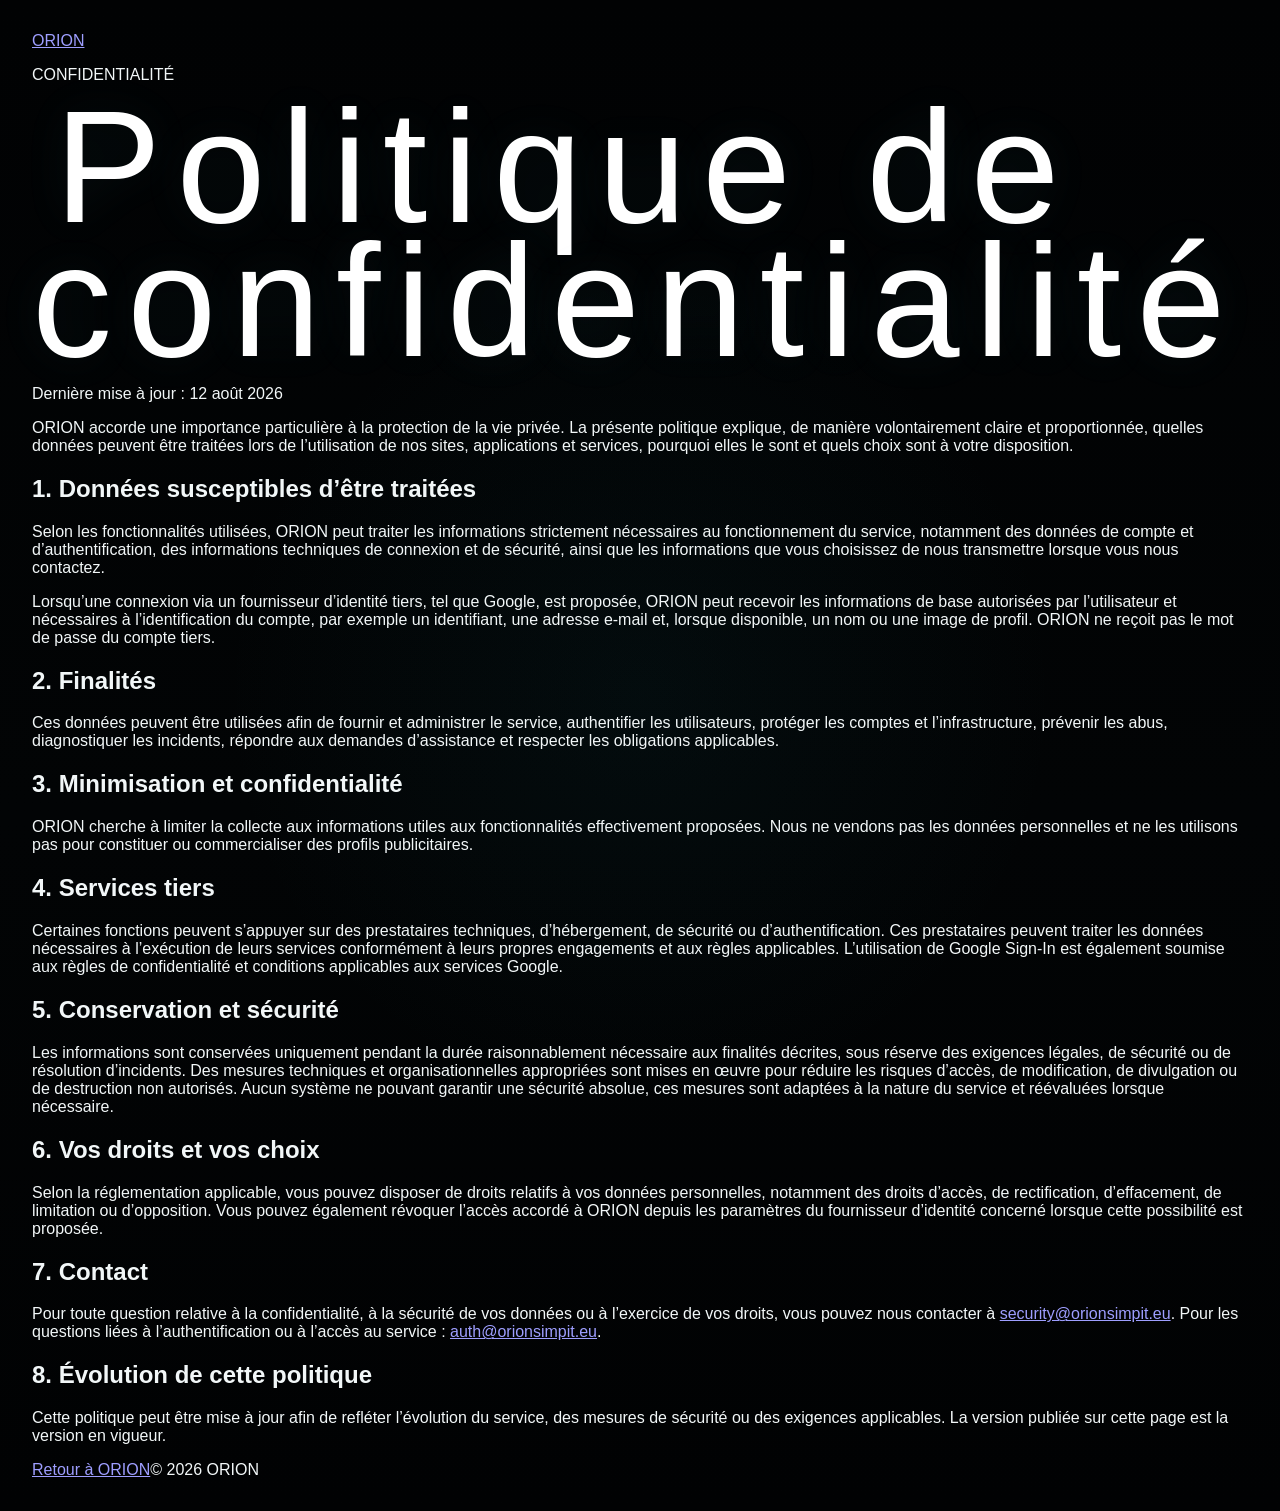
==== privacy/index.html @ c77fbef1 "Add ORION privacy policy" ====
<!doctype html>
<html lang="fr">
<head>
  <meta charset="utf-8">
  <meta name="viewport" content="width=device-width,initial-scale=1">
  <meta name="theme-color" content="#020407">
  <meta name="description" content="Politique de confidentialité ORION.">
  <title>Politique de confidentialité — ORION</title>
  <link rel="stylesheet" href="../styles.css">
</head>
<body class="legal-page">
  <main class="legal-shell">
    <article class="legal-card">
      <a class="legal-brand" href="../">ORION</a>
      <p class="legal-kicker">CONFIDENTIALITÉ</p>
      <h1>Politique de confidentialité</h1>
      <p class="legal-updated">Dernière mise à jour : 12 août 2026</p>

      <p>ORION accorde une importance particulière à la protection de la vie privée. La présente politique explique, de manière volontairement claire et proportionnée, quelles données peuvent être traitées lors de l’utilisation de nos sites, applications et services, pourquoi elles le sont et quels choix sont à votre disposition.</p>

      <h2>1. Données susceptibles d’être traitées</h2>
      <p>Selon les fonctionnalités utilisées, ORION peut traiter les informations strictement nécessaires au fonctionnement du service, notamment des données de compte et d’authentification, des informations techniques de connexion et de sécurité, ainsi que les informations que vous choisissez de nous transmettre lorsque vous nous contactez.</p>
      <p>Lorsqu’une connexion via un fournisseur d’identité tiers, tel que Google, est proposée, ORION peut recevoir les informations de base autorisées par l’utilisateur et nécessaires à l’identification du compte, par exemple un identifiant, une adresse e-mail et, lorsque disponible, un nom ou une image de profil. ORION ne reçoit pas le mot de passe du compte tiers.</p>

      <h2>2. Finalités</h2>
      <p>Ces données peuvent être utilisées afin de fournir et administrer le service, authentifier les utilisateurs, protéger les comptes et l’infrastructure, prévenir les abus, diagnostiquer les incidents, répondre aux demandes d’assistance et respecter les obligations applicables.</p>

      <h2>3. Minimisation et confidentialité</h2>
      <p>ORION cherche à limiter la collecte aux informations utiles aux fonctionnalités effectivement proposées. Nous ne vendons pas les données personnelles et ne les utilisons pas pour constituer ou commercialiser des profils publicitaires.</p>

      <h2>4. Services tiers</h2>
      <p>Certaines fonctions peuvent s’appuyer sur des prestataires techniques, d’hébergement, de sécurité ou d’authentification. Ces prestataires peuvent traiter les données nécessaires à l’exécution de leurs services conformément à leurs propres engagements et aux règles applicables. L’utilisation de Google Sign-In est également soumise aux règles de confidentialité et conditions applicables aux services Google.</p>

      <h2>5. Conservation et sécurité</h2>
      <p>Les informations sont conservées uniquement pendant la durée raisonnablement nécessaire aux finalités décrites, sous réserve des exigences légales, de sécurité ou de résolution d’incidents. Des mesures techniques et organisationnelles appropriées sont mises en œuvre pour réduire les risques d’accès, de modification, de divulgation ou de destruction non autorisés. Aucun système ne pouvant garantir une sécurité absolue, ces mesures sont adaptées à la nature du service et réévaluées lorsque nécessaire.</p>

      <h2>6. Vos droits et vos choix</h2>
      <p>Selon la réglementation applicable, vous pouvez disposer de droits relatifs à vos données personnelles, notamment des droits d’accès, de rectification, d’effacement, de limitation ou d’opposition. Vous pouvez également révoquer l’accès accordé à ORION depuis les paramètres du fournisseur d’identité concerné lorsque cette possibilité est proposée.</p>

      <h2>7. Contact</h2>
      <p>Pour toute question relative à la confidentialité, à la sécurité de vos données ou à l’exercice de vos droits, vous pouvez nous contacter à <a href="mailto:security@orionsimpit.eu">security@orionsimpit.eu</a>. Pour les questions liées à l’authentification ou à l’accès au service : <a href="mailto:auth@orionsimpit.eu">auth@orionsimpit.eu</a>.</p>

      <h2>8. Évolution de cette politique</h2>
      <p>Cette politique peut être mise à jour afin de refléter l’évolution du service, des mesures de sécurité ou des exigences applicables. La version publiée sur cette page est la version en vigueur.</p>

      <div class="legal-footer"><a href="../">Retour à ORION</a><span>© 2026 ORION</span></div>
    </article>
  </main>
</body>
</html>
---- styles.css ----
:root{color-scheme:dark;--void:#020405;--mist:#f2f7f8;--muted:#7c888c;--cyan:#69e7f5;font-family:Inter,ui-sans-serif,-apple-system,BlinkMacSystemFont,"Segoe UI",sans-serif;font-synthesis:none;text-rendering:optimizeLegibility}*{box-sizing:border-box}html{min-width:20rem;min-height:100%;background:var(--void)}body{min-height:100svh;margin:0;overflow:hidden;color:var(--mist);background:radial-gradient(circle at 50% 46%,rgba(22,118,130,.07),transparent 26rem),linear-gradient(180deg,#010203,var(--void) 54%,#010203);-webkit-font-smoothing:antialiased}.grain{position:fixed;inset:0;z-index:3;pointer-events:none;opacity:.025;background-image:radial-gradient(rgba(255,255,255,.24) .35px,transparent .35px);background-size:4px 4px}main{display:grid;min-height:calc(100svh - 4rem);place-items:center;padding:2rem}.hero{position:relative;display:grid;width:min(64rem,100%);min-height:min(80svh,48rem);place-items:center;text-align:center;isolation:isolate}.stage{position:absolute;top:50%;left:50%;width:min(64vw,35rem);aspect-ratio:1;transform:translate(-50%,-52%);pointer-events:none}.aura{position:absolute;inset:-20%;border-radius:50%;background:radial-gradient(circle,rgba(64,214,231,.09),rgba(23,100,111,.025) 42%,transparent 68%);filter:blur(1px);animation:aura 9s ease-in-out infinite}.ring{position:absolute;border:1px solid rgba(105,231,245,.1);border-radius:50%;inset:4%;box-shadow:0 0 5rem rgba(105,231,245,.025),inset 0 0 5rem rgba(105,231,245,.02)}.ring::before{position:absolute;inset:-1px;border-top:1px solid rgba(105,231,245,.72);border-right:1px solid transparent;border-bottom:1px solid transparent;border-left:1px solid transparent;border-radius:50%;content:"";filter:drop-shadow(0 0 .55rem rgba(105,231,245,.35));animation:orbit 24s linear infinite}.ring-two{inset:17%;opacity:.28;transform:rotate(128deg)}.ring-two::before{animation-direction:reverse;animation-duration:32s}.beacon{position:absolute;top:3.7%;left:50%;width:4px;height:4px;border-radius:50%;background:var(--cyan);box-shadow:0 0 1rem rgba(105,231,245,.85);transform:translateX(-50%);animation:beacon 5s ease-in-out infinite}.brand{position:relative;z-index:1;transform:translateY(-.5rem);animation:reveal 1.2s cubic-bezier(.22,1,.36,1) both}.overline{margin:0 0 1.4rem;color:#596468;font-size:.62rem;font-weight:650;letter-spacing:.32em;text-transform:uppercase}h1{margin:0;color:#fff;font-family:Arial,Helvetica,sans-serif;font-size:clamp(4.5rem,14vw,10rem);font-weight:520;letter-spacing:clamp(.07em,1.2vw,.14em);line-height:.84;text-indent:.14em;text-shadow:0 0 3rem rgba(105,231,245,.08)}.signature{margin:2rem 0 0;color:#c5ced1;font-size:clamp(.88rem,1.8vw,1.12rem);font-weight:390;letter-spacing:-.01em}.signature span{color:#8f9a9e}.coming{position:absolute;bottom:2%;z-index:1;display:flex;align-items:center;gap:.75rem;margin:0;color:var(--muted);font-size:.7rem;font-weight:520;letter-spacing:.18em;text-transform:uppercase;animation:reveal 1.2s .2s cubic-bezier(.22,1,.36,1) both}.coming span{width:1.6rem;height:1px;background:rgba(105,231,245,.5);box-shadow:0 0 .6rem rgba(105,231,245,.25)}footer{display:flex;min-height:4rem;align-items:center;justify-content:center;gap:.75rem;color:#3f484b;font-size:.62rem;letter-spacing:.08em}footer i{width:3px;height:3px;border-radius:50%;background:#25464b}@keyframes reveal{from{opacity:0;transform:translateY(.6rem)}to{opacity:1;transform:translateY(-.5rem)}}@keyframes orbit{to{transform:rotate(360deg)}}@keyframes aura{50%{opacity:.62;transform:scale(1.035)}}@keyframes beacon{50%{opacity:.42;transform:translateX(-50%) scale(.72)}}@media(max-width:40rem){main{min-height:calc(100svh - 3.5rem);padding:1rem}.hero{min-height:78svh}.stage{width:min(92vw,31rem)}.signature{display:grid;gap:.15rem;line-height:1.45}.coming{bottom:0;font-size:.62rem;letter-spacing:.13em}footer{min-height:3.5rem}}@media(prefers-reduced-motion:reduce){*,*::before,*::after{animation-duration:.01ms!important;animation-iteration-count:1!important;transition-duration:.01ms!important}}
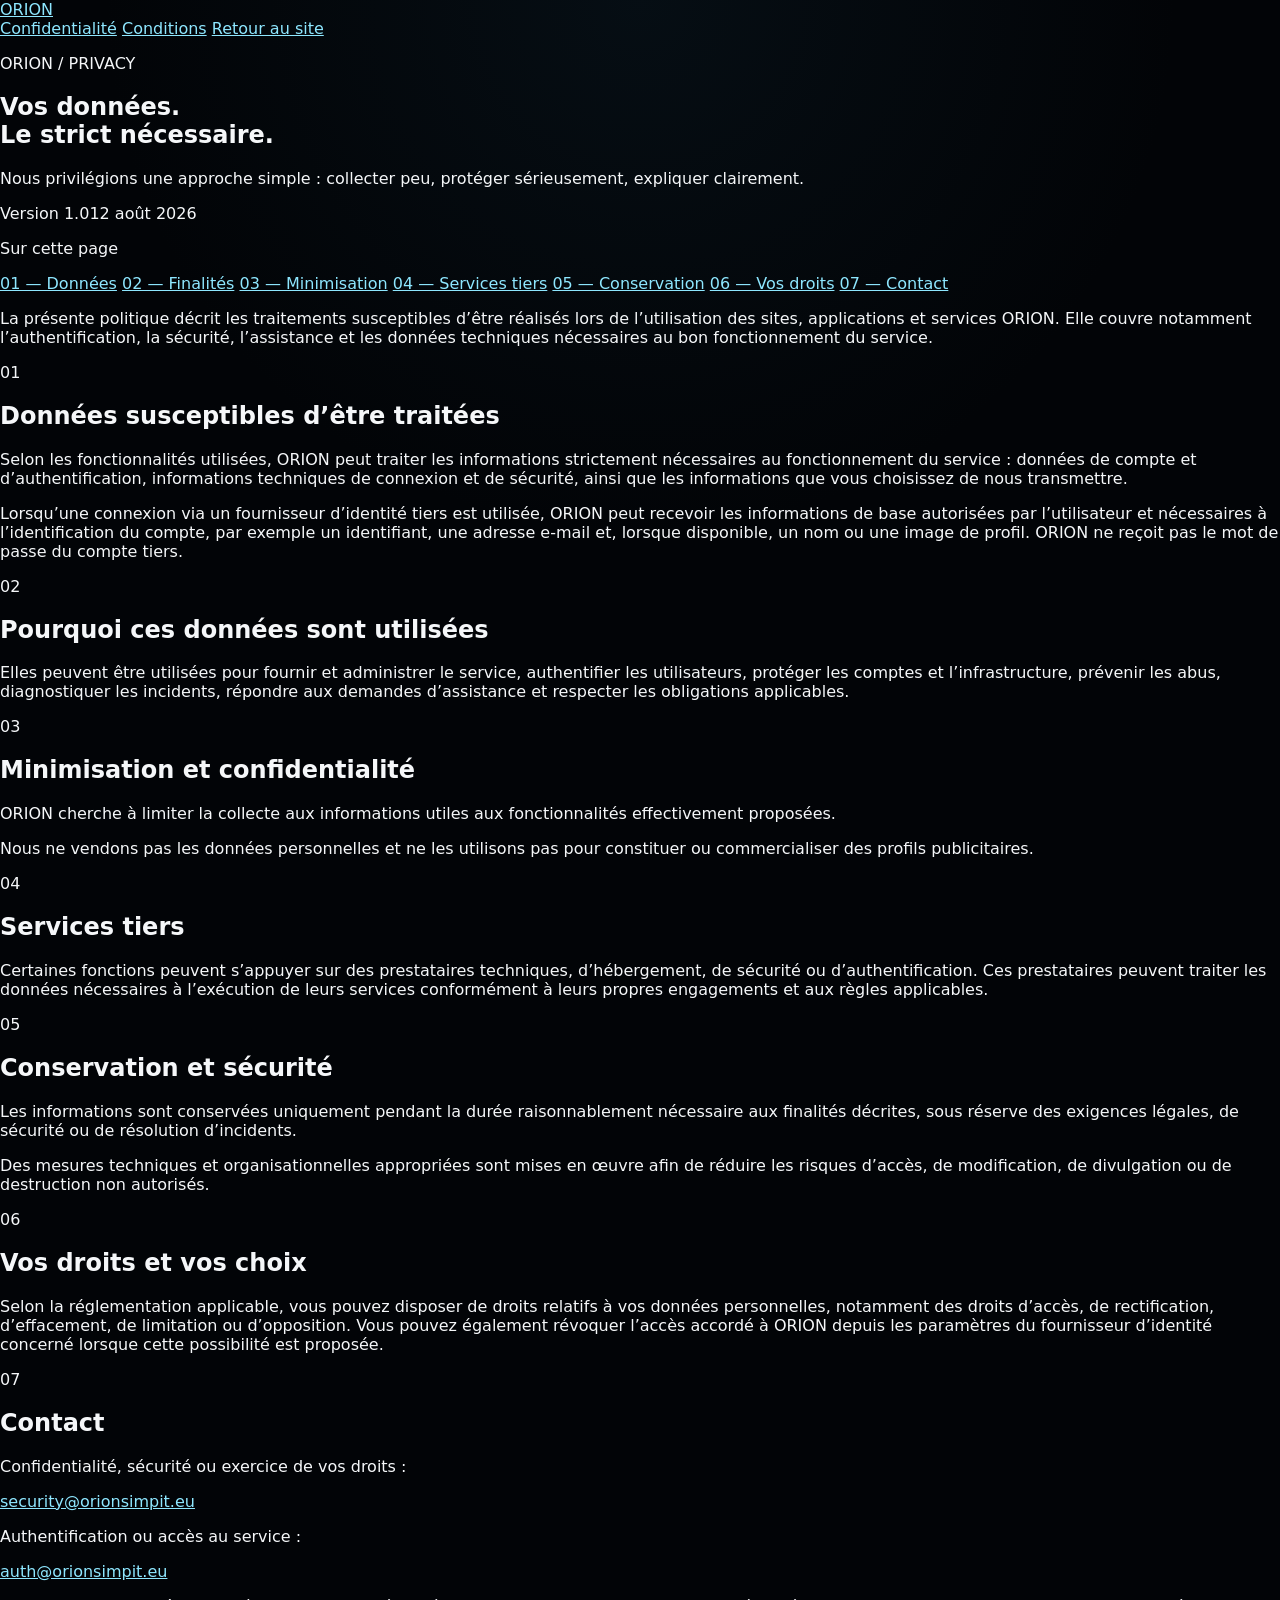
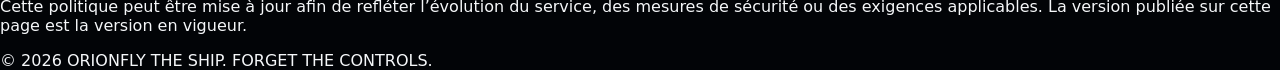
==== commit d344031f: "Refine ORION privacy page layout" ====
--- a/privacy/index.html
+++ b/privacy/index.html
@@ -9,42 +9,81 @@
   <link rel="stylesheet" href="../styles.css">
 </head>
 <body class="legal-page">
-  <main class="legal-shell">
-    <article class="legal-card">
-      <a class="legal-brand" href="../">ORION</a>
-      <p class="legal-kicker">CONFIDENTIALITÉ</p>
-      <h1>Politique de confidentialité</h1>
-      <p class="legal-updated">Dernière mise à jour : 12 août 2026</p>
+  <header class="legal-topbar">
+    <a class="legal-wordmark" href="../" aria-label="Retour à ORION">ORION</a>
+    <nav class="legal-nav" aria-label="Navigation juridique">
+      <a class="is-active" href="./">Confidentialité</a>
+      <a href="../terms/">Conditions</a>
+      <a class="legal-back" href="../">Retour au site</a>
+    </nav>
+  </header>
 
-      <p>ORION accorde une importance particulière à la protection de la vie privée. La présente politique explique, de manière volontairement claire et proportionnée, quelles données peuvent être traitées lors de l’utilisation de nos sites, applications et services, pourquoi elles le sont et quels choix sont à votre disposition.</p>
+  <main class="legal-layout">
+    <section class="legal-hero">
+      <div class="legal-orbit" aria-hidden="true"><span></span></div>
+      <p class="legal-eyebrow">ORION / PRIVACY</p>
+      <h1>Vos données.<br><span>Le strict nécessaire.</span></h1>
+      <p class="legal-lead">Nous privilégions une approche simple : collecter peu, protéger sérieusement, expliquer clairement.</p>
+      <div class="legal-meta"><span>Version 1.0</span><span>12 août 2026</span></div>
+    </section>
 
-      <h2>1. Données susceptibles d’être traitées</h2>
-      <p>Selon les fonctionnalités utilisées, ORION peut traiter les informations strictement nécessaires au fonctionnement du service, notamment des données de compte et d’authentification, des informations techniques de connexion et de sécurité, ainsi que les informations que vous choisissez de nous transmettre lorsque vous nous contactez.</p>
-      <p>Lorsqu’une connexion via un fournisseur d’identité tiers, tel que Google, est proposée, ORION peut recevoir les informations de base autorisées par l’utilisateur et nécessaires à l’identification du compte, par exemple un identifiant, une adresse e-mail et, lorsque disponible, un nom ou une image de profil. ORION ne reçoit pas le mot de passe du compte tiers.</p>
+    <div class="legal-grid">
+      <aside class="legal-toc" aria-label="Sommaire">
+        <p>Sur cette page</p>
+        <a href="#donnees">01 — Données</a>
+        <a href="#finalites">02 — Finalités</a>
+        <a href="#minimisation">03 — Minimisation</a>
+        <a href="#tiers">04 — Services tiers</a>
+        <a href="#conservation">05 — Conservation</a>
+        <a href="#droits">06 — Vos droits</a>
+        <a href="#contact">07 — Contact</a>
+      </aside>
 
-      <h2>2. Finalités</h2>
-      <p>Ces données peuvent être utilisées afin de fournir et administrer le service, authentifier les utilisateurs, protéger les comptes et l’infrastructure, prévenir les abus, diagnostiquer les incidents, répondre aux demandes d’assistance et respecter les obligations applicables.</p>
+      <article class="legal-content">
+        <section class="legal-intro-panel">
+          <p>La présente politique décrit les traitements susceptibles d’être réalisés lors de l’utilisation des sites, applications et services ORION. Elle couvre notamment l’authentification, la sécurité, l’assistance et les données techniques nécessaires au bon fonctionnement du service.</p>
+        </section>
 
-      <h2>3. Minimisation et confidentialité</h2>
-      <p>ORION cherche à limiter la collecte aux informations utiles aux fonctionnalités effectivement proposées. Nous ne vendons pas les données personnelles et ne les utilisons pas pour constituer ou commercialiser des profils publicitaires.</p>
+        <section id="donnees" class="legal-section">
+          <div class="legal-index">01</div>
+          <div><h2>Données susceptibles d’être traitées</h2><p>Selon les fonctionnalités utilisées, ORION peut traiter les informations strictement nécessaires au fonctionnement du service : données de compte et d’authentification, informations techniques de connexion et de sécurité, ainsi que les informations que vous choisissez de nous transmettre.</p><p>Lorsqu’une connexion via un fournisseur d’identité tiers est utilisée, ORION peut recevoir les informations de base autorisées par l’utilisateur et nécessaires à l’identification du compte, par exemple un identifiant, une adresse e-mail et, lorsque disponible, un nom ou une image de profil. ORION ne reçoit pas le mot de passe du compte tiers.</p></div>
+        </section>
 
-      <h2>4. Services tiers</h2>
-      <p>Certaines fonctions peuvent s’appuyer sur des prestataires techniques, d’hébergement, de sécurité ou d’authentification. Ces prestataires peuvent traiter les données nécessaires à l’exécution de leurs services conformément à leurs propres engagements et aux règles applicables. L’utilisation de Google Sign-In est également soumise aux règles de confidentialité et conditions applicables aux services Google.</p>
+        <section id="finalites" class="legal-section">
+          <div class="legal-index">02</div>
+          <div><h2>Pourquoi ces données sont utilisées</h2><p>Elles peuvent être utilisées pour fournir et administrer le service, authentifier les utilisateurs, protéger les comptes et l’infrastructure, prévenir les abus, diagnostiquer les incidents, répondre aux demandes d’assistance et respecter les obligations applicables.</p></div>
+        </section>
 
-      <h2>5. Conservation et sécurité</h2>
-      <p>Les informations sont conservées uniquement pendant la durée raisonnablement nécessaire aux finalités décrites, sous réserve des exigences légales, de sécurité ou de résolution d’incidents. Des mesures techniques et organisationnelles appropriées sont mises en œuvre pour réduire les risques d’accès, de modification, de divulgation ou de destruction non autorisés. Aucun système ne pouvant garantir une sécurité absolue, ces mesures sont adaptées à la nature du service et réévaluées lorsque nécessaire.</p>
+        <section id="minimisation" class="legal-section legal-highlight">
+          <div class="legal-index">03</div>
+          <div><h2>Minimisation et confidentialité</h2><p>ORION cherche à limiter la collecte aux informations utiles aux fonctionnalités effectivement proposées.</p><p class="legal-emphasis">Nous ne vendons pas les données personnelles et ne les utilisons pas pour constituer ou commercialiser des profils publicitaires.</p></div>
+        </section>
 
-      <h2>6. Vos droits et vos choix</h2>
-      <p>Selon la réglementation applicable, vous pouvez disposer de droits relatifs à vos données personnelles, notamment des droits d’accès, de rectification, d’effacement, de limitation ou d’opposition. Vous pouvez également révoquer l’accès accordé à ORION depuis les paramètres du fournisseur d’identité concerné lorsque cette possibilité est proposée.</p>
+        <section id="tiers" class="legal-section">
+          <div class="legal-index">04</div>
+          <div><h2>Services tiers</h2><p>Certaines fonctions peuvent s’appuyer sur des prestataires techniques, d’hébergement, de sécurité ou d’authentification. Ces prestataires peuvent traiter les données nécessaires à l’exécution de leurs services conformément à leurs propres engagements et aux règles applicables.</p></div>
+        </section>
 
-      <h2>7. Contact</h2>
-      <p>Pour toute question relative à la confidentialité, à la sécurité de vos données ou à l’exercice de vos droits, vous pouvez nous contacter à <a href="mailto:security@orionsimpit.eu">security@orionsimpit.eu</a>. Pour les questions liées à l’authentification ou à l’accès au service : <a href="mailto:auth@orionsimpit.eu">auth@orionsimpit.eu</a>.</p>
+        <section id="conservation" class="legal-section">
+          <div class="legal-index">05</div>
+          <div><h2>Conservation et sécurité</h2><p>Les informations sont conservées uniquement pendant la durée raisonnablement nécessaire aux finalités décrites, sous réserve des exigences légales, de sécurité ou de résolution d’incidents.</p><p>Des mesures techniques et organisationnelles appropriées sont mises en œuvre afin de réduire les risques d’accès, de modification, de divulgation ou de destruction non autorisés.</p></div>
+        </section>
 
-      <h2>8. Évolution de cette politique</h2>
-      <p>Cette politique peut être mise à jour afin de refléter l’évolution du service, des mesures de sécurité ou des exigences applicables. La version publiée sur cette page est la version en vigueur.</p>
+        <section id="droits" class="legal-section">
+          <div class="legal-index">06</div>
+          <div><h2>Vos droits et vos choix</h2><p>Selon la réglementation applicable, vous pouvez disposer de droits relatifs à vos données personnelles, notamment des droits d’accès, de rectification, d’effacement, de limitation ou d’opposition. Vous pouvez également révoquer l’accès accordé à ORION depuis les paramètres du fournisseur d’identité concerné lorsque cette possibilité est proposée.</p></div>
+        </section>
 
-      <div class="legal-footer"><a href="../">Retour à ORION</a><span>© 2026 ORION</span></div>
-    </article>
+        <section id="contact" class="legal-section legal-contact-card">
+          <div class="legal-index">07</div>
+          <div><h2>Contact</h2><p>Confidentialité, sécurité ou exercice de vos droits :</p><a class="legal-mail" href="mailto:security@orionsimpit.eu">security@orionsimpit.eu</a><p>Authentification ou accès au service :</p><a class="legal-mail" href="mailto:auth@orionsimpit.eu">auth@orionsimpit.eu</a></div>
+        </section>
+
+        <section class="legal-note"><p>Cette politique peut être mise à jour afin de refléter l’évolution du service, des mesures de sécurité ou des exigences applicables. La version publiée sur cette page est la version en vigueur.</p></section>
+      </article>
+    </div>
   </main>
+
+  <footer class="legal-site-footer"><span>© 2026 ORION</span><span>FLY THE SHIP. FORGET THE CONTROLS.</span></footer>
 </body>
 </html>
--- a/styles.css
+++ b/styles.css
@@ -1 +1 @@
-:root{color-scheme:dark;--void:#020405;--mist:#f2f7f8;--muted:#7c888c;--cyan:#69e7f5;font-family:Inter,ui-sans-serif,-apple-system,BlinkMacSystemFont,"Segoe UI",sans-serif;font-synthesis:none;text-rendering:optimizeLegibility}*{box-sizing:border-box}html{min-width:20rem;min-height:100%;background:var(--void)}body{min-height:100svh;margin:0;overflow:hidden;color:var(--mist);background:radial-gradient(circle at 50% 46%,rgba(22,118,130,.07),transparent 26rem),linear-gradient(180deg,#010203,var(--void) 54%,#010203);-webkit-font-smoothing:antialiased}.grain{position:fixed;inset:0;z-index:3;pointer-events:none;opacity:.025;background-image:radial-gradient(rgba(255,255,255,.24) .35px,transparent .35px);background-size:4px 4px}main{display:grid;min-height:calc(100svh - 4rem);place-items:center;padding:2rem}.hero{position:relative;display:grid;width:min(64rem,100%);min-height:min(80svh,48rem);place-items:center;text-align:center;isolation:isolate}.stage{position:absolute;top:50%;left:50%;width:min(64vw,35rem);aspect-ratio:1;transform:translate(-50%,-52%);pointer-events:none}.aura{position:absolute;inset:-20%;border-radius:50%;background:radial-gradient(circle,rgba(64,214,231,.09),rgba(23,100,111,.025) 42%,transparent 68%);filter:blur(1px);animation:aura 9s ease-in-out infinite}.ring{position:absolute;border:1px solid rgba(105,231,245,.1);border-radius:50%;inset:4%;box-shadow:0 0 5rem rgba(105,231,245,.025),inset 0 0 5rem rgba(105,231,245,.02)}.ring::before{position:absolute;inset:-1px;border-top:1px solid rgba(105,231,245,.72);border-right:1px solid transparent;border-bottom:1px solid transparent;border-left:1px solid transparent;border-radius:50%;content:"";filter:drop-shadow(0 0 .55rem rgba(105,231,245,.35));animation:orbit 24s linear infinite}.ring-two{inset:17%;opacity:.28;transform:rotate(128deg)}.ring-two::before{animation-direction:reverse;animation-duration:32s}.beacon{position:absolute;top:3.7%;left:50%;width:4px;height:4px;border-radius:50%;background:var(--cyan);box-shadow:0 0 1rem rgba(105,231,245,.85);transform:translateX(-50%);animation:beacon 5s ease-in-out infinite}.brand{position:relative;z-index:1;transform:translateY(-.5rem);animation:reveal 1.2s cubic-bezier(.22,1,.36,1) both}.overline{margin:0 0 1.4rem;color:#596468;font-size:.62rem;font-weight:650;letter-spacing:.32em;text-transform:uppercase}h1{margin:0;color:#fff;font-family:Arial,Helvetica,sans-serif;font-size:clamp(4.5rem,14vw,10rem);font-weight:520;letter-spacing:clamp(.07em,1.2vw,.14em);line-height:.84;text-indent:.14em;text-shadow:0 0 3rem rgba(105,231,245,.08)}.signature{margin:2rem 0 0;color:#c5ced1;font-size:clamp(.88rem,1.8vw,1.12rem);font-weight:390;letter-spacing:-.01em}.signature span{color:#8f9a9e}.coming{position:absolute;bottom:2%;z-index:1;display:flex;align-items:center;gap:.75rem;margin:0;color:var(--muted);font-size:.7rem;font-weight:520;letter-spacing:.18em;text-transform:uppercase;animation:reveal 1.2s .2s cubic-bezier(.22,1,.36,1) both}.coming span{width:1.6rem;height:1px;background:rgba(105,231,245,.5);box-shadow:0 0 .6rem rgba(105,231,245,.25)}footer{display:flex;min-height:4rem;align-items:center;justify-content:center;gap:.75rem;color:#3f484b;font-size:.62rem;letter-spacing:.08em}footer i{width:3px;height:3px;border-radius:50%;background:#25464b}@keyframes reveal{from{opacity:0;transform:translateY(.6rem)}to{opacity:1;transform:translateY(-.5rem)}}@keyframes orbit{to{transform:rotate(360deg)}}@keyframes aura{50%{opacity:.62;transform:scale(1.035)}}@keyframes beacon{50%{opacity:.42;transform:translateX(-50%) scale(.72)}}@media(max-width:40rem){main{min-height:calc(100svh - 3.5rem);padding:1rem}.hero{min-height:78svh}.stage{width:min(92vw,31rem)}.signature{display:grid;gap:.15rem;line-height:1.45}.coming{bottom:0;font-size:.62rem;letter-spacing:.13em}footer{min-height:3.5rem}}@media(prefers-reduced-motion:reduce){*,*::before,*::after{animation-duration:.01ms!important;animation-iteration-count:1!important;transition-duration:.01ms!important}}
+:root{--bg:#020407;--text:#f5f7f9;--muted:#8f969d;--cyan:#58d6ff;--cyan-soft:rgba(88,214,255,.18)}*{box-sizing:border-box}html,body{margin:0;min-height:100%;background:var(--bg);color:var(--text);font-family:Inter,ui-sans-serif,system-ui,-apple-system,BlinkMacSystemFont,"Segoe UI",sans-serif}body{min-height:100vh;display:flex;flex-direction:column;overflow-x:hidden;background:radial-gradient(circle at 50% 28%,rgba(18,45,61,.28),transparent 36%),#020407}a{color:#8ee7ff}.teaser-shell{flex:1;display:grid;place-items:center;padding:46px 20px 28px}.teaser{width:min(920px,100%);text-align:center}.orb{position:relative;width:min(66vw,500px);aspect-ratio:1;margin:0 auto;display:grid;place-items:center}.orb-ring{position:absolute;inset:3%;border-radius:50%;border:1px solid rgba(88,214,255,.72);box-shadow:0 0 18px rgba(88,214,255,.28),inset 0 0 28px rgba(88,214,255,.05);filter:drop-shadow(0 0 18px rgba(88,214,255,.15));animation:breathe 7s ease-in-out infinite}.orb-ring:before,.orb-ring:after{content:"";position:absolute;inset:-2px;border-radius:50%;border-top:2px solid rgba(121,224,255,.95);border-right:1px solid transparent;border-bottom:1px solid rgba(88,214,255,.18);border-left:1px solid transparent;filter:blur(.2px)}.orb-ring:after{inset:8%;opacity:.1;filter:blur(7px)}.brand-block{position:relative;z-index:1}.brand-block h1{margin:0;font-weight:500;font-size:clamp(3.6rem,10vw,7.8rem);line-height:.92;letter-spacing:.18em;text-indent:.18em;text-shadow:0 0 14px rgba(255,255,255,.12),0 0 18px rgba(88,214,255,.16)}.tagline{margin:18px 0 0;color:#8ee7ff;font-size:clamp(.7rem,1.45vw,.96rem);letter-spacing:.3em;text-indent:.3em}.coming-block{margin:44px auto 0;max-width:700px}.coming{margin:0;color:#f0f0ef;font-size:clamp(1.05rem,2vw,1.42rem);letter-spacing:.42em;text-indent:.42em}.divider{display:block;width:70px;height:1px;background:var(--cyan);margin:30px auto;box-shadow:0 0 10px rgba(88,214,255,.45)}.divider.short{width:48px;margin:24px auto 28px}.whisper{margin:0 auto;color:#a7adb2;font-size:clamp(1rem,1.7vw,1.2rem);letter-spacing:.03em}.invite{appearance:none;border:1px solid rgba(88,214,255,.7);background:rgba(4,10,15,.52);color:#9be8ff;padding:16px 28px;min-width:min(330px,88vw);font:inherit;font-size:.9rem;letter-spacing:.18em;border-radius:8px;box-shadow:0 0 22px rgba(88,214,255,.06);cursor:not-allowed;opacity:.82}.invite-note{margin:16px 0 0;color:#6f777e;font-size:.82rem}.teaser-footer{border-top:1px solid rgba(255,255,255,.06);padding:24px 20px 28px;text-align:center;color:#656c72;font-size:.75rem;letter-spacing:.04em}.legal-page{background:radial-gradient(circle at 50% 0,rgba(18,45,61,.24),transparent 30%),#020407}.legal-shell{width:min(900px,100%);margin:0 auto;padding:64px 24px}.legal-card{border:1px solid rgba(255,255,255,.09);background:rgba(4,8,12,.72);border-radius:16px;padding:clamp(28px,5vw,58px);box-shadow:0 20px 70px rgba(0,0,0,.24)}.legal-brand{display:inline-block;color:#f5f7f9;text-decoration:none;letter-spacing:.28em;font-size:1.15rem}.legal-kicker{margin:38px 0 10px;color:#8ee7ff;font-size:.72rem;letter-spacing:.28em}.legal-card h1{margin:0;font-size:clamp(2rem,5vw,3.4rem);font-weight:500;letter-spacing:-.03em}.legal-updated{color:#747d85;font-size:.85rem;margin:12px 0 42px}.legal-card h2{font-size:1.08rem;font-weight:600;margin:34px 0 10px;color:#eef3f6}.legal-card p{color:#abb3ba;line-height:1.75;margin:0 0 14px}.legal-card a{color:#8ee7ff;text-decoration-color:rgba(142,231,255,.4);text-underline-offset:3px}.legal-footer{margin-top:48px;padding-top:24px;border-top:1px solid rgba(255,255,255,.08);display:flex;justify-content:space-between;gap:20px;color:#687078;font-size:.82rem}.legal-footer a{text-decoration:none}@keyframes breathe{0%,100%{opacity:.72;transform:scale(.995);box-shadow:0 0 14px rgba(88,214,255,.2),inset 0 0 22px rgba(88,214,255,.04)}50%{opacity:1;transform:scale(1.006);box-shadow:0 0 30px rgba(88,214,255,.38),inset 0 0 34px rgba(88,214,255,.08)}}@media(max-width:640px){.teaser-shell{padding-top:28px}.orb{width:min(88vw,430px)}.brand-block h1{font-size:clamp(3rem,15vw,5rem)}.tagline{font-size:.62rem;letter-spacing:.2em;text-indent:.2em}.coming-block{margin-top:34px}.coming{font-size:.9rem;letter-spacing:.26em;text-indent:.26em}.whisper{font-size:.95rem}.invite{font-size:.78rem;letter-spacing:.14em;padding:14px 20px}.legal-shell{padding:28px 14px}.legal-card{padding:28px 22px;border-radius:12px}.legal-footer{flex-direction:column}}@media(prefers-reduced-motion:reduce){.orb-ring{animation:none}}
